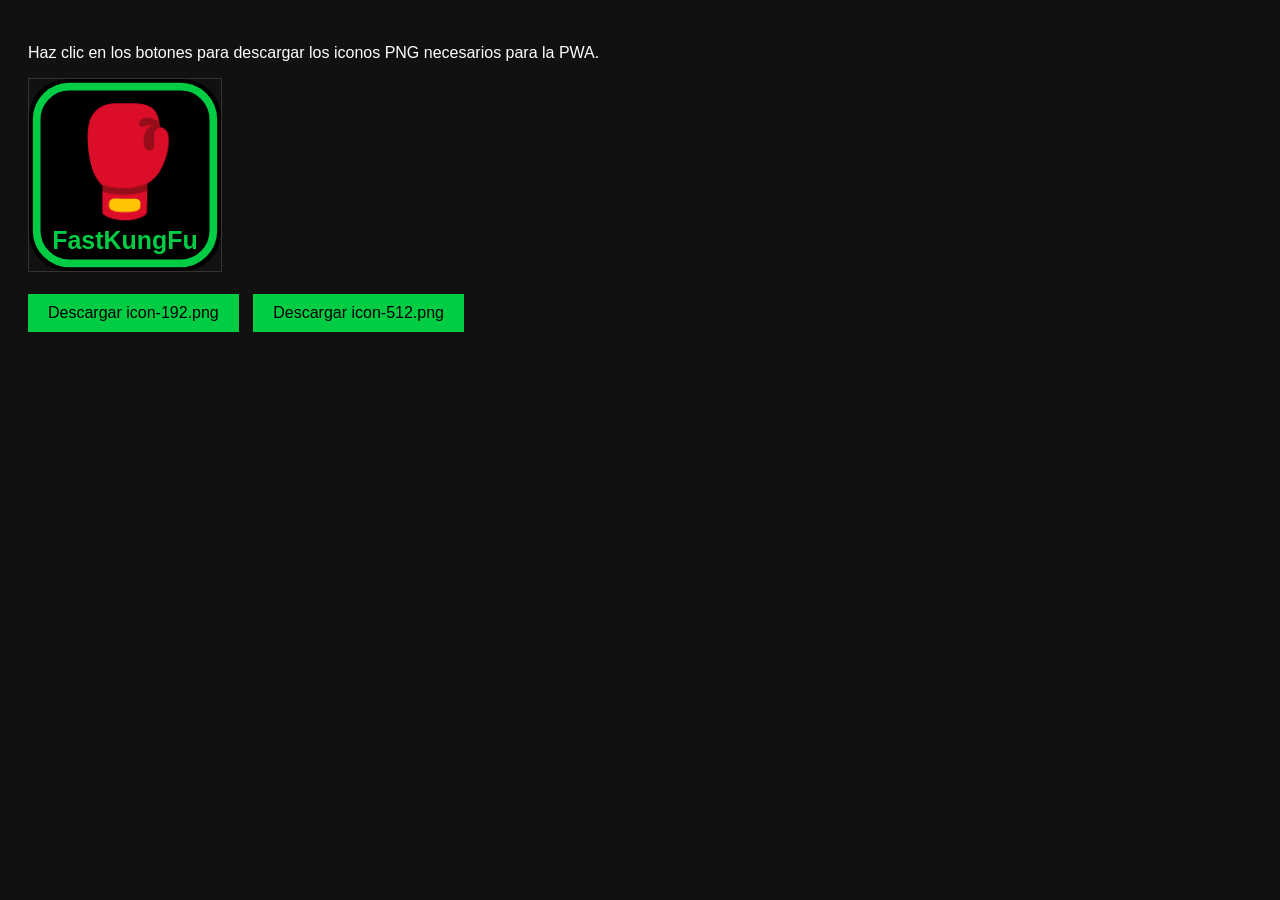
==== generate-icons.html @ f5858f2f "FastKungFu v1" ====
<!DOCTYPE html>
<html>
<head><title>Generar iconos FastKungFu</title></head>
<body style="background:#111;color:#fff;font-family:sans-serif;padding:20px">
<p>Haz clic en los botones para descargar los iconos PNG necesarios para la PWA.</p>
<canvas id="c192" width="192" height="192" style="border:1px solid #333"></canvas>
<canvas id="c512" width="512" height="512" style="border:1px solid #333;display:none"></canvas>
<br><br>
<button onclick="download(192)" style="padding:10px 20px;background:#00cc44;color:#000;border:none;cursor:pointer;font-size:16px">Descargar icon-192.png</button>
<button onclick="download(512)" style="padding:10px 20px;background:#00cc44;color:#000;border:none;cursor:pointer;font-size:16px;margin-left:10px">Descargar icon-512.png</button>

<script>
function drawIcon(size) {
  const id = 'c' + size;
  const c = document.getElementById(id);
  c.width = size; c.height = size;
  c.style.display = 'inline-block';
  const ctx = c.getContext('2d');
  const r = size / 2;
  
  // Fondo negro con borde verde
  ctx.fillStyle = '#000';
  ctx.beginPath();
  ctx.roundRect(0, 0, size, size, size * 0.2);
  ctx.fill();
  
  // Borde verde
  ctx.strokeStyle = '#00cc44';
  ctx.lineWidth = size * 0.04;
  ctx.beginPath();
  ctx.roundRect(size*0.04, size*0.04, size*0.92, size*0.92, size * 0.17);
  ctx.stroke();
  
  // Emoji del guante
  ctx.font = `${size * 0.55}px serif`;
  ctx.textAlign = 'center';
  ctx.textBaseline = 'middle';
  ctx.fillText('🥊', r, r * 0.95);
  
  // Texto "FKF"
  ctx.font = `bold ${size * 0.13}px sans-serif`;
  ctx.fillStyle = '#00cc44';
  ctx.fillText('FastKungFu', r, size * 0.85);
  
  return c;
}

function download(size) {
  const c = drawIcon(size);
  const a = document.createElement('a');
  a.download = 'icon-' + size + '.png';
  a.href = c.toDataURL('image/png');
  a.click();
}

// Dibujar preview
drawIcon(192);
</script>
</body>
</html>
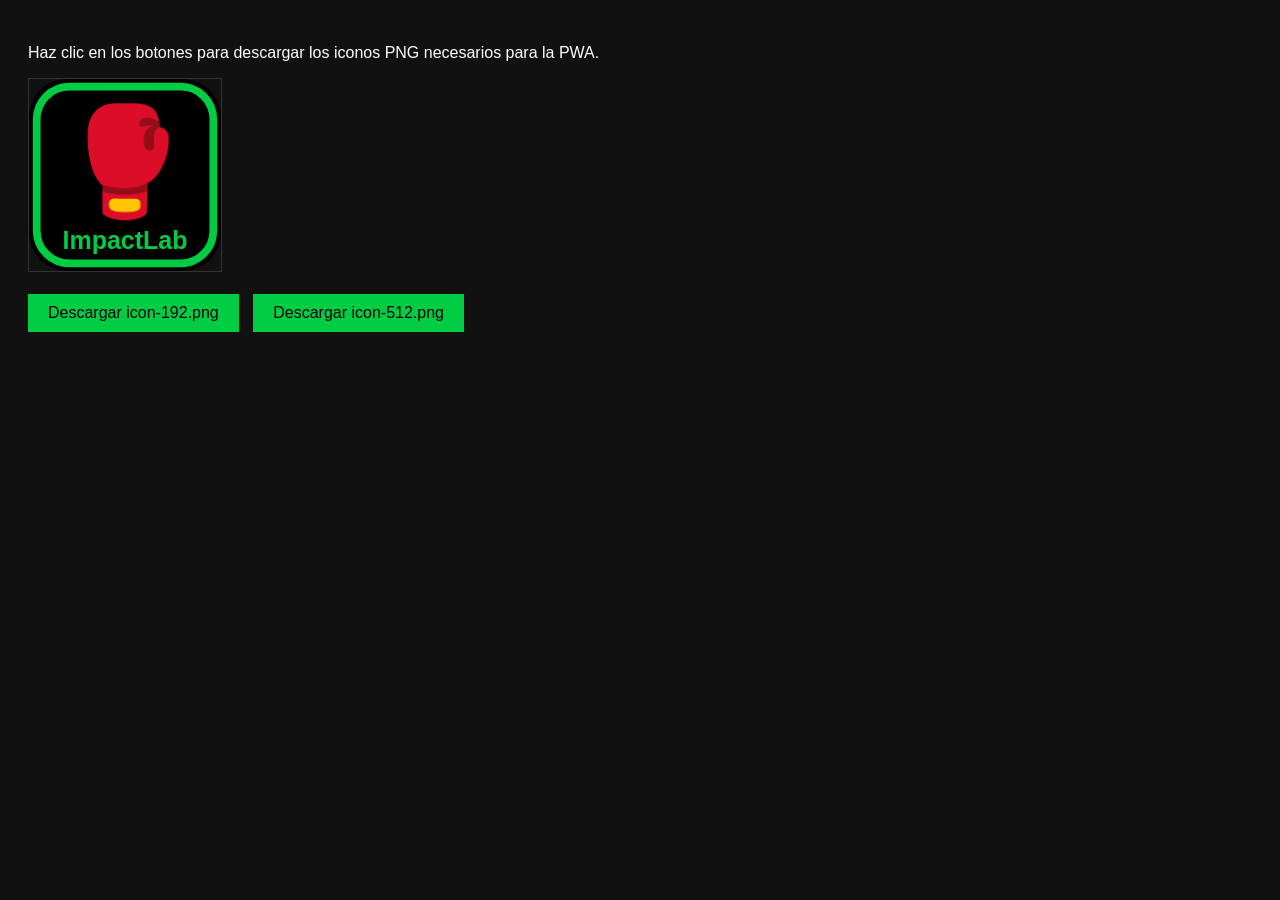
==== commit cae09143: "Renombrar app de FastKungFu a ImpactLab Co-Authored-By: Claude Sonnet 4.6 <noreply@anthropic.com>" ====
--- a/generate-icons.html
+++ b/generate-icons.html
@@ -1,6 +1,6 @@
 <!DOCTYPE html>
 <html>
-<head><title>Generar iconos FastKungFu</title></head>
+<head><title>Generar iconos ImpactLab</title></head>
 <body style="background:#111;color:#fff;font-family:sans-serif;padding:20px">
 <p>Haz clic en los botones para descargar los iconos PNG necesarios para la PWA.</p>
 <canvas id="c192" width="192" height="192" style="border:1px solid #333"></canvas>
@@ -40,7 +40,7 @@
   // Texto "FKF"
   ctx.font = `bold ${size * 0.13}px sans-serif`;
   ctx.fillStyle = '#00cc44';
-  ctx.fillText('FastKungFu', r, size * 0.85);
+  ctx.fillText('ImpactLab', r, size * 0.85);
   
   return c;
 }
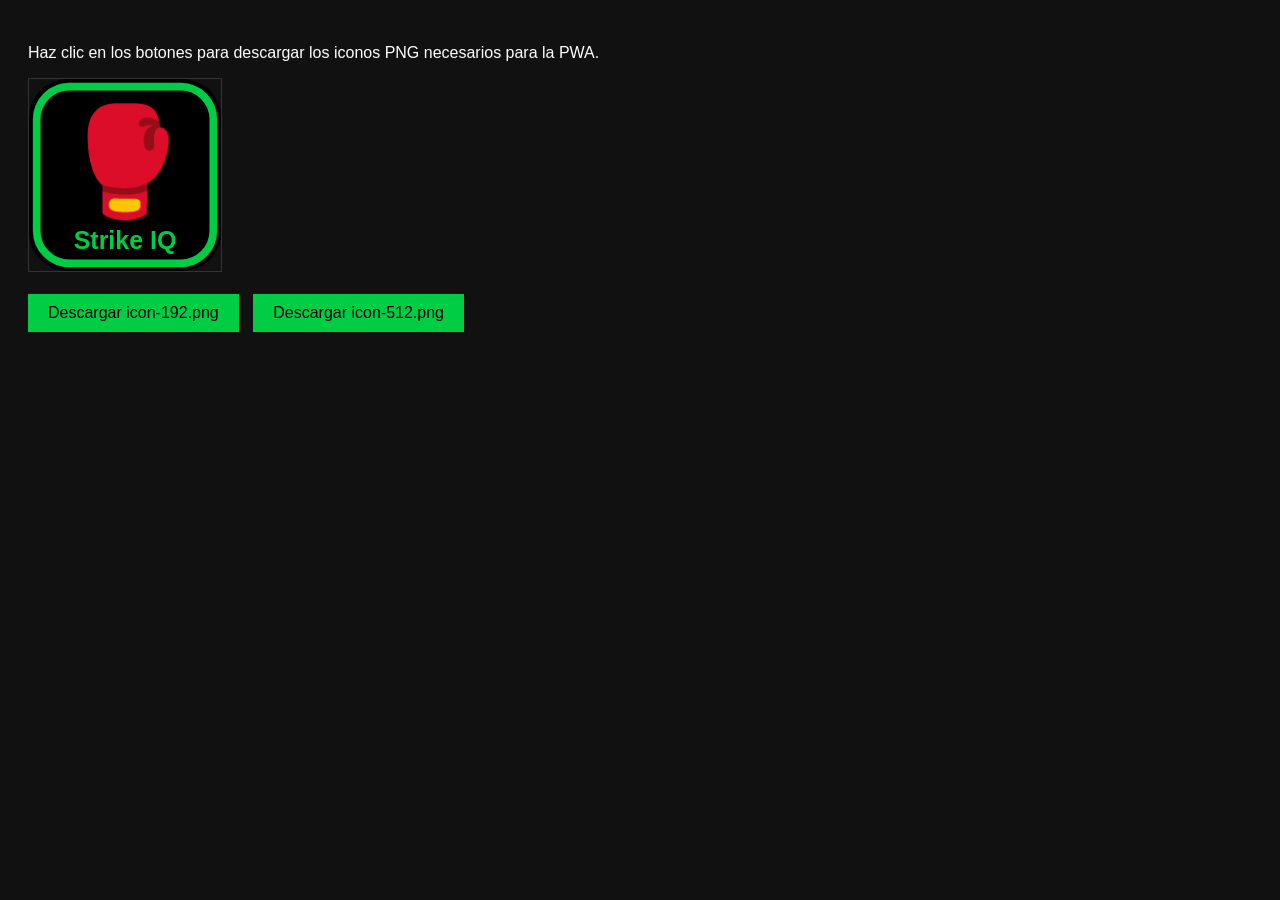
==== commit e9d11366: "Strike IQ renombrado logo traducciones fix Co-Authored-By: Claude Opus 5 (1M context) <noreply@anthr" ====
--- a/generate-icons.html
+++ b/generate-icons.html
@@ -1,6 +1,6 @@
 <!DOCTYPE html>
 <html>
-<head><title>Generar iconos ImpactLab</title></head>
+<head><title>Generar iconos Strike IQ</title></head>
 <body style="background:#111;color:#fff;font-family:sans-serif;padding:20px">
 <p>Haz clic en los botones para descargar los iconos PNG necesarios para la PWA.</p>
 <canvas id="c192" width="192" height="192" style="border:1px solid #333"></canvas>
@@ -40,7 +40,7 @@
   // Texto "FKF"
   ctx.font = `bold ${size * 0.13}px sans-serif`;
   ctx.fillStyle = '#00cc44';
-  ctx.fillText('ImpactLab', r, size * 0.85);
+  ctx.fillText('Strike IQ', r, size * 0.85);
   
   return c;
 }
